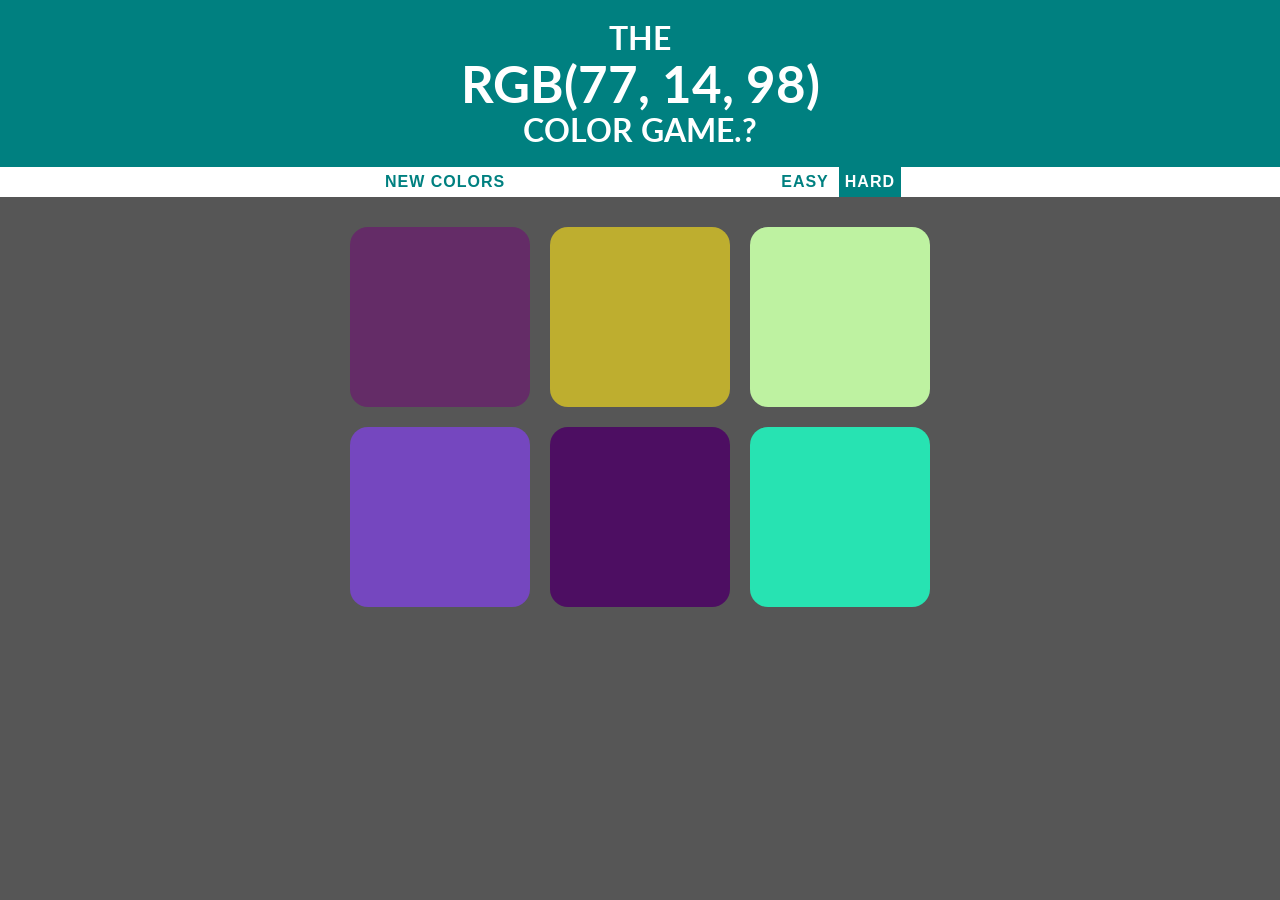
==== colorgame.html @ fb5d95ad "first commit, files added" ====
<!DOCTYPE html>

    <head>
        <title>Color Game</title>
        <link rel="stylesheet" href="colorgame.css">
        <link href="https://fonts.googleapis.com/css?family=Lato" rel="stylesheet"> 
    </head>
    <body>
        <h1>The 
            <br>
            <span id="rgbValText">RGB</span>
            <br>
            Color Game.?</h1>

        <div id="stripe">
            <button id="reset">New Colors</button>
            <span id="message"></span>
            <button id="easy">Easy</button>
            <button id="hard" class="selected">Hard</button>
        </div>

        <div id="container">
            <div class="square"></div>
            <div class="square"></div>
            <div class="square"></div>
            <div class="square"></div>
            <div class="square"></div>
            <div class="square"></div>
        </div>
        <script type="text/javascript" src="colorgame.js"></script>
        
    </body>
</html>
---- colorgame.css ----
body{
    background-color: #565656;
    margin: 0;
    font-family: "Montserrat", "Lato", sans-serif;
}


.square{
    width: 30%;
    background-color: purple;
    padding-bottom: 30%;
    float: left;
    margin: 1.66%;
    border-radius: 10%;
    transition: background 0.5s;
    -webkit-transition: background 0.5s;
    -moz-transition: background 0.5s;
}

#container{
    max-width: 600px;
    margin: 20px auto;

}

h1{
    text-align: center;
    background: teal;
    margin: 0;
    color:white;
    text-transform: uppercase;
    line-height: 1.1;
    padding: 20px 0;
    transition: background 0.5s;
    -webkit-transition: background 0.5s;
    -moz-transition: background 0.5s;
}

#stripe{
    background-color: white;
    height: 30px;
    text-align: center;
    color: black;
}

.selected{
    background: teal;
    color: white;
}

#rgbValText{
    font-size: 160%;
}

button{
    border: none;
    background: none;
    font-family: "Lato" sans-serif;
    text-transform: uppercase;
    height: 100%;
    font-weight: 700;
    color: teal;
    letter-spacing: 1px;
    font-size: inherit;
    transition: all 0.3s;
    -webkit-transition: all 0.5s;
    -moz-transition: all 0.5s;
    outline: none;
}

button:hover{
    color:white;
    background: teal;
}

#message{
    display: inline-block;
    width:20%;
}
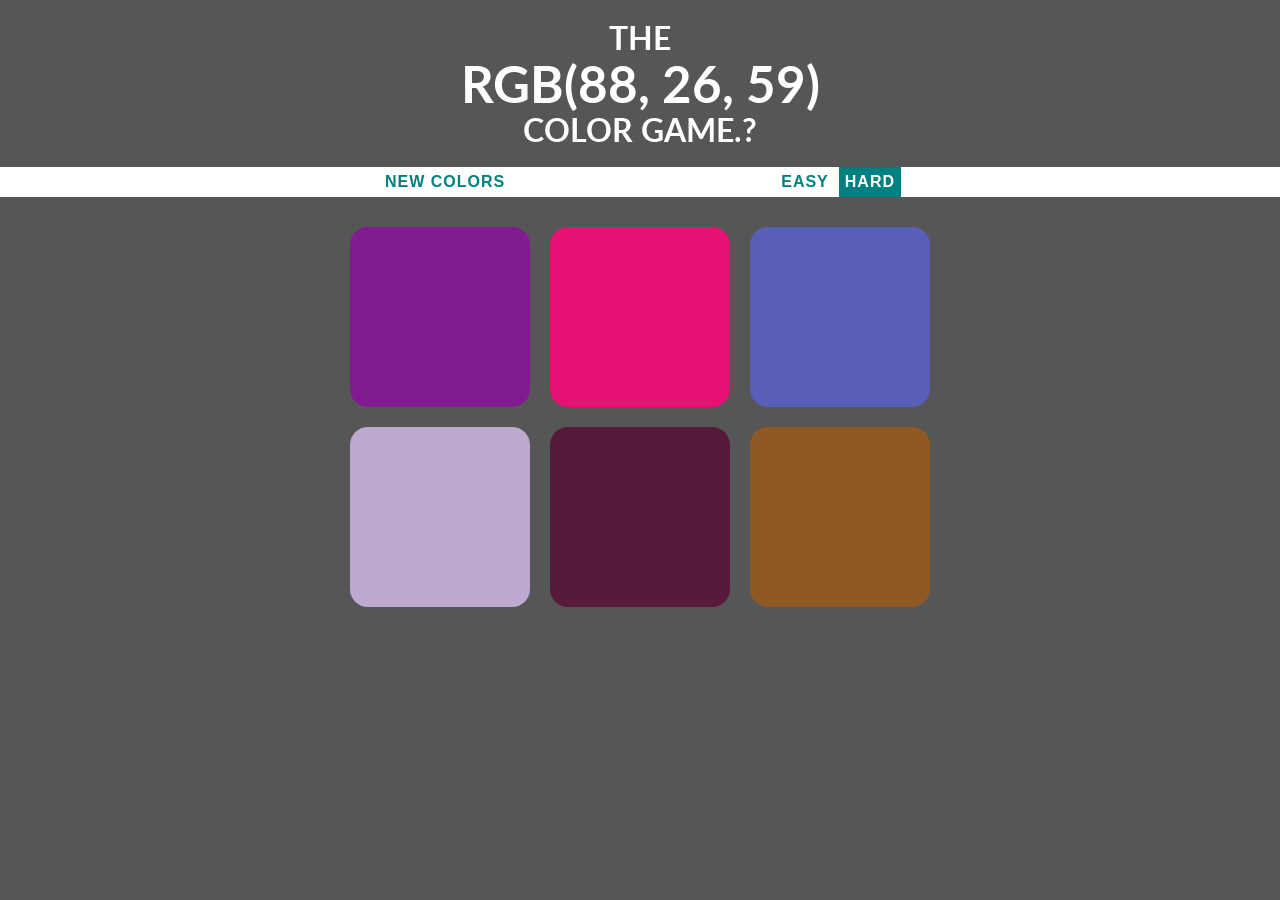
==== commit 417d504d: "refactored javascript + small tweaks to text displays" ====
--- a/colorgame.html
+++ b/colorgame.html
@@ -15,8 +15,8 @@
         <div id="stripe">
             <button id="reset">New Colors</button>
             <span id="message"></span>
-            <button id="easy">Easy</button>
-            <button id="hard" class="selected">Hard</button>
+            <button id="easy" class="mode">Easy</button>
+            <button id="hard" class="mode selected">Hard</button>
         </div>
 
         <div id="container">
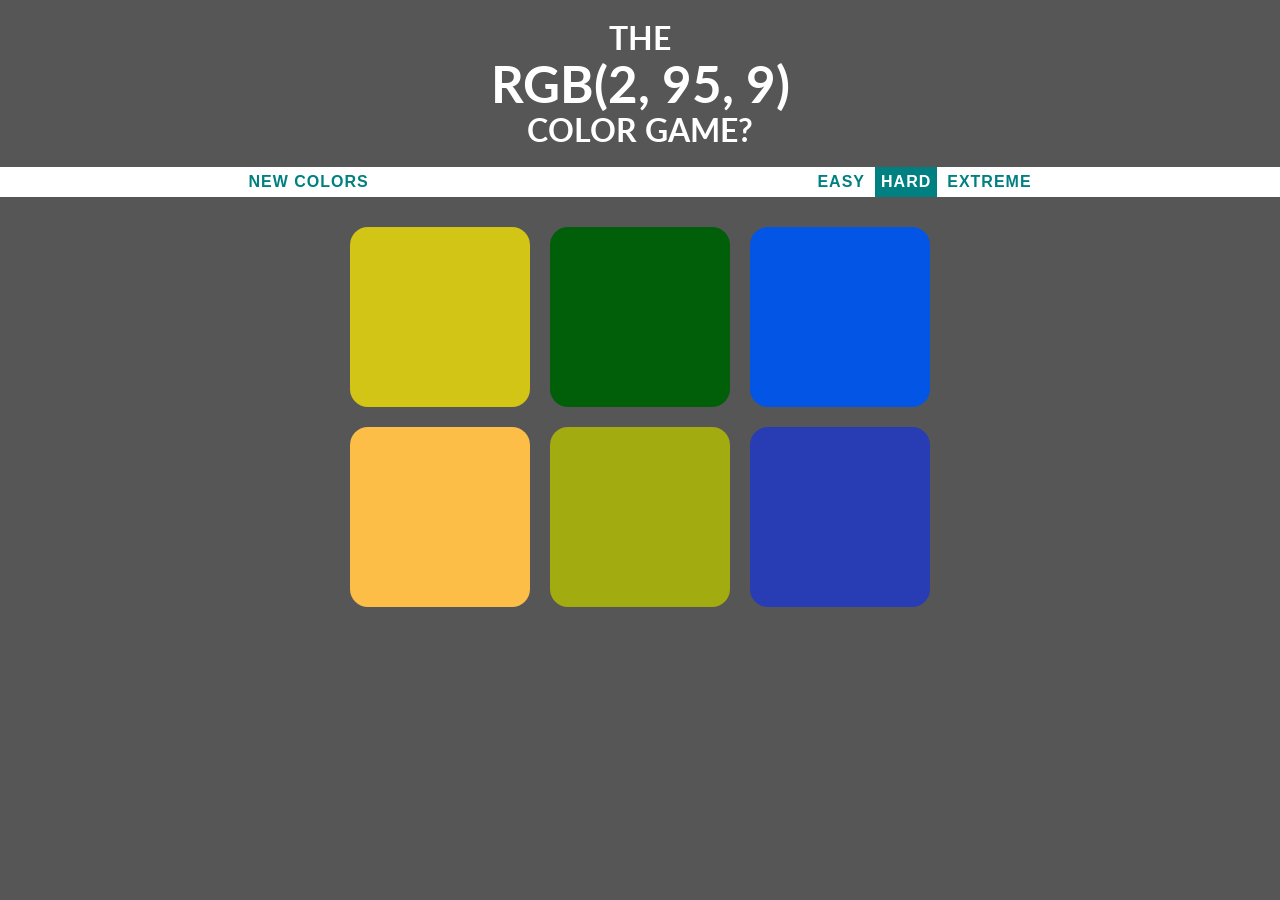
==== commit 6cedf956: "added new extreme gamemode" ====
--- a/colorgame.html
+++ b/colorgame.html
@@ -10,13 +10,16 @@
             <br>
             <span id="rgbValText">RGB</span>
             <br>
-            Color Game.?</h1>
+            Color Game?</h1>
 
         <div id="stripe">
-            <button id="reset">New Colors</button>
-            <span id="message"></span>
-            <button id="easy" class="mode">Easy</button>
-            <button id="hard" class="mode selected">Hard</button>
+                <button id="reset">New Colors</button>
+                <span id="message"></span>
+
+                <button id="easy" class="mode">Easy</button>
+                <button id="hard" class="mode selected">Hard</button>
+                <button id="extreme" class="mode">Extreme</button>
+            
         </div>
 
         <div id="container">
--- a/colorgame.css
+++ b/colorgame.css
@@ -75,5 +75,10 @@
 
 #message{
     display: inline-block;
-    width:20%;
-}+    text-align: center;
+    width:25%;
+}
+
+#reset{
+    margin-right:8.5%;
+}
